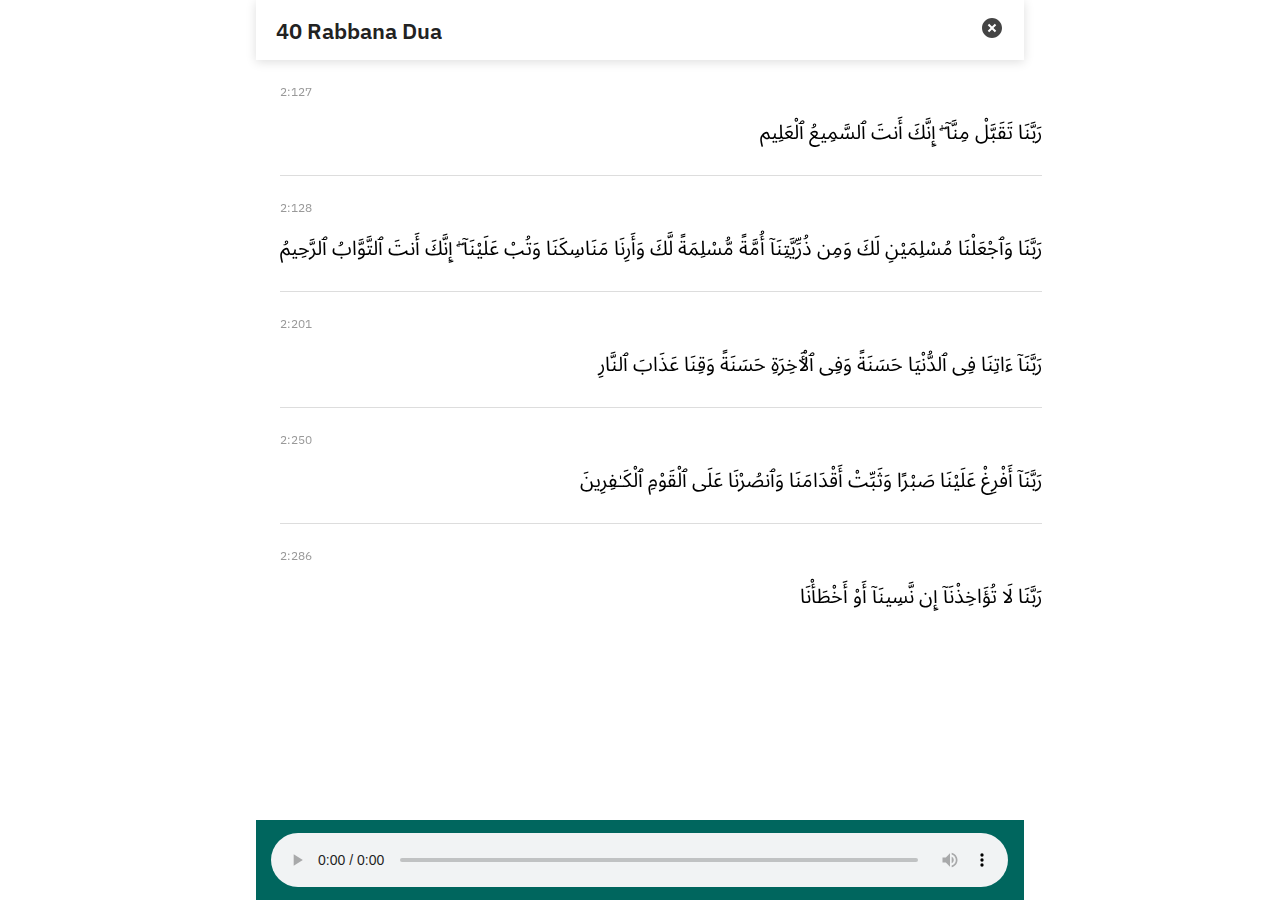
==== 40-rabbana-dua/index.html @ fe1c60f6 "Add files via upload" ====
<!DOCTYPE html>
<html lang="en">
<head>
    <meta charset="UTF-8">
    <meta http-equiv="X-UA-Compatible" content="IE=edge">
    <meta name="viewport" content="width=device-width, initial-scale=1.0">
    <title>40 Rabba Dua - Prayer Time UAE</title>
    <link rel="stylesheet" href="style.css">
</head>
<body>
    <div class="dua-container">
        <header>
            <div class="title">40 Rabbana Dua</div>
            <div class="actions">
                <svg width="24" height="24" fill="none" xmlns="http://www.w3.org/2000/svg"><path d="M12 22C6.477 22 2 17.523 2 12S6.477 2 12 2s10 4.477 10 10-4.477 10-10 10Zm0-11.414L9.172 7.757 7.757 9.172 10.586 12l-2.829 2.828 1.415 1.415L12 13.414l2.828 2.829 1.415-1.415L13.414 12l2.829-2.828-1.415-1.415L12 10.586Z" fill="#444"></path></svg>
            </div>
        </header>
        <main>
            <div class="dua-list">
                
            </div>
        </main>
        <footer>
            <div class="audio-player">
                <audio id="audioEl" controls>
                    <source src="40-Rabbana.mp3" type="audio/mpeg">
                  </audio>
            </div>
        </footer>
    </div>

    <script>
    let duaContainer = document.querySelector('.dua-list');
    // let duaListItem = duaContainer.querySelector('.dua-list-item');
    // let duaListItemArabicEl = duaListItem.querySelector('.dua-list-item-arabic');
    // let duaListItemQuranReference = duaListItem.querySelector('.dua-list-item-quran-reference');
    // let duaListItemTranslationEl = duaListItem.querySelector('.dua-list-item-translation');
    // let duaListItemTransliterationEl = duaListItem.querySelector('.dua-list-item-transliteration');

    fetch(`data.json`)
    .then(function(response) {
        return response.json();
    })
    .then(function(json){
        console.log(json);
        for(const dua of json) {
        duaContainer.innerHTML += `<div class="dua-list-item">
            <div class="dua-list-item-quran-reference">${dua.refno}</div>
                    <div class="dua-list-item-arabic"><span>${dua.arabic}</span></div>
                    <div class="dua-list-item-transliteration">${dua.transliteration}</div>
                    <div class="dua-list-item-translation">${dua.translation}</div>
                </div>`;
            }
    });

    var audioEl = document.getElementById("audioEl");
    audioEl.playbackRate = 1.5;

    </script>
</body>
</html>
---- 40-rabbana-dua/style.css ----
@import url('https://fonts.googleapis.com/css2?family=IBM+Plex+Sans:wght@100;200;300;400;500;600;700&display=swap');
@import url('https://fonts.googleapis.com/css2?family=Noto+Sans+Arabic:wght@100;200;300;400;500;600;700;800&display=swap');

* {
    margin: 0;
    padding: 0;
}

html,body {
    font-family: 'IBM Plex Sans', sans-serif;
    -webkit-user-select: none;
    user-select: none;
    overscroll-behavior: contain;
}

.dua-container {
    max-width: 768px;
    margin: auto;
    background: #fcfcfc;
    position: relative;
}

.title {
    font-size: 22px;
    font-weight: 600;
    color: #222222;
}

header {
    padding: 18px 20px;
    display: flex;
    justify-content: space-between;
    align-items: center;
    background: #FFF;
    box-sizing: border-box;
    height: 60px;
    box-shadow: 0px 2px 10px #dedede;
}
.dua-list-item-arabic {
    font-family: 'Noto Sans Arabic', sans-serif;
    text-align: right;
    font-size: 20px;
    line-height: 36px;
}

.dua-list-item {
    display: flex;
    flex-direction: column;
    border-top: 1px solid #ddd;
    padding-top: 24px;
    gap: 16px;
}
.dua-list-item-translation, .dua-list-item-transliteration {
    display: none;
    font-size: 14px;
    color: #666;
}


.dua-list {
    display: flex;
    flex-direction: column;
    gap: 24px;
    padding: 16px 24px 30px;
    box-sizing: border-box;
}

.dua-list-item:first-child {
    border-top: 0;
    padding-top: 8px;
}

.dua-list-item-quran-reference {
    color: #999;
    font-size: 12px;
}

footer {
    position: fixed;
    bottom: 0;
    height: 80px;
    width: 100%;
    background: #00665E;
    z-index: 999;
    max-width: 768px;
}

main {
    height: calc(100% - 60px - 80px);
    position: fixed;
    top: 60px;
    overflow: auto;
}

.audio-player {
    display: flex;
    align-items: center;
    height: 100%;
}

.audio-player audio {
    width: 96%;
    margin: auto;
}
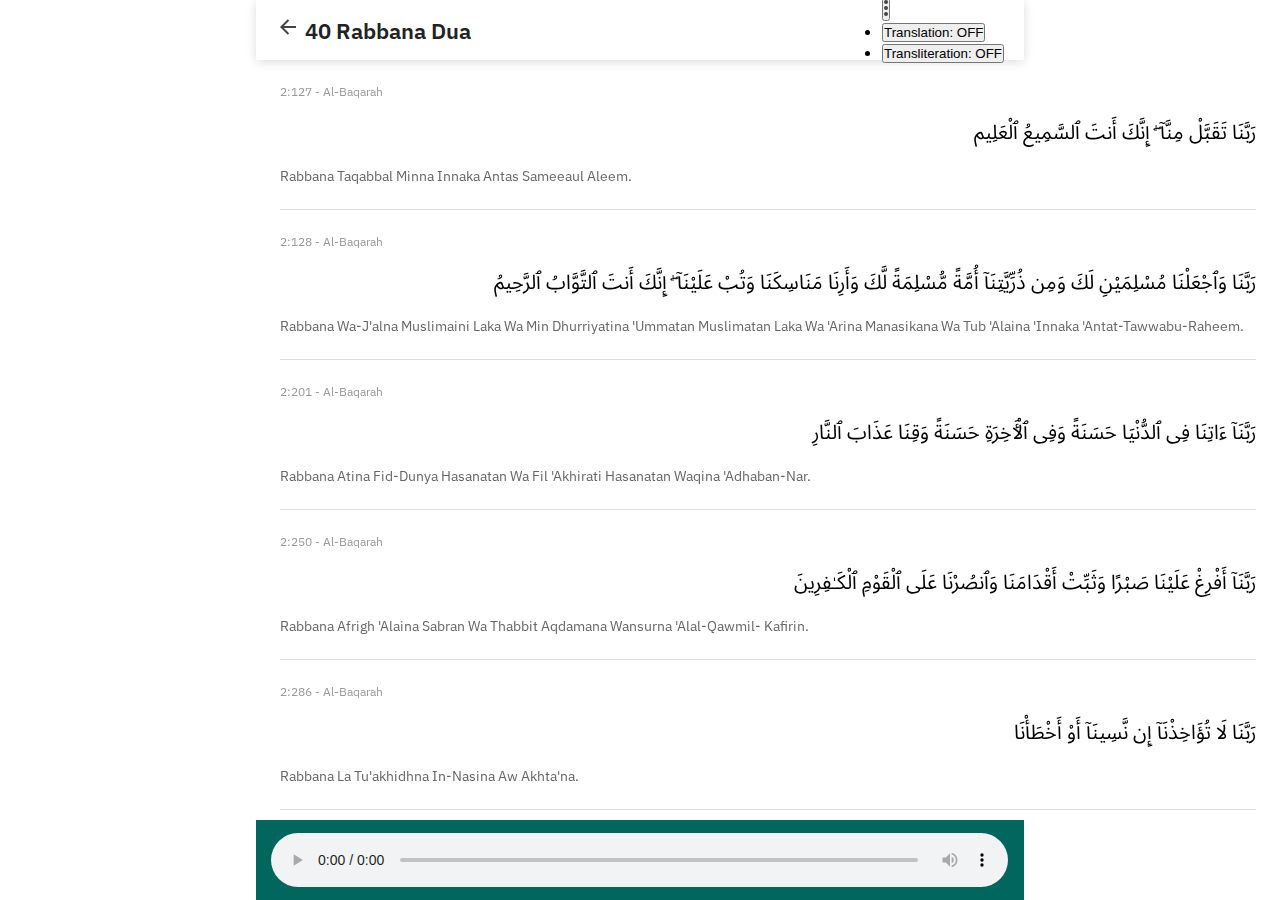
==== commit 63aed1a3: "Update index.html" ====
--- a/40-rabbana-dua/index.html
+++ b/40-rabbana-dua/index.html
@@ -10,9 +10,19 @@
 <body>
     <div class="dua-container">
         <header>
-            <div class="title">40 Rabbana Dua</div>
+            <div class="title">
+                <span class="icon"><svg viewBox="0 0 24 24" width="24" height="24" fill="none" xmlns="http://www.w3.org/2000/svg"><path d="M7.828 11H20v2H7.828l5.364 5.364-1.414 1.414L4 12l7.778-7.778 1.414 1.414L7.828 11Z" fill="#444"></path></svg></span>
+                <span>40 Rabbana Dua</span>
+            </div>
             <div class="actions">
-                <svg width="24" height="24" fill="none" xmlns="http://www.w3.org/2000/svg"><path d="M12 22C6.477 22 2 17.523 2 12S6.477 2 12 2s10 4.477 10 10-4.477 10-10 10Zm0-11.414L9.172 7.757 7.757 9.172 10.586 12l-2.829 2.828 1.415 1.415L12 13.414l2.828 2.829 1.415-1.415L13.414 12l2.829-2.828-1.415-1.415L12 10.586Z" fill="#444"></path></svg>
+                <button class="dots"><svg width="4" height="16" fill="none" xmlns="http://www.w3.org/2000/svg"><circle cx="2" cy="2" r="2" fill="#444"></circle><circle cx="2" cy="8" r="2" fill="#444"></circle><circle cx="2" cy="14" r="2" fill="#444"></circle></svg></button>
+
+                <div class="options">
+                    <ul>
+                        <li><button id="enableTranslation"><span>Translation: <span class="themeText">OFF</span></span></button></li>
+                        <li><button id="enableTransliteration"><span>Transliteration: <span class="themeText">OFF</span></span></button></li>
+                    </ul>
+                </div>
             </div>
         </header>
         <main>
@@ -27,6 +37,7 @@
                   </audio>
             </div>
         </footer>
+        <section class="overlay" style="display: none;"></section>
     </div>
 
     <script>
@@ -55,7 +66,79 @@
 
     var audioEl = document.getElementById("audioEl");
     audioEl.playbackRate = 1.5;
+    let overLay = document.querySelector('.overlay');
+
+    document.querySelector('.dots').addEventListener('click', function(){
+        document.querySelector('body').classList.add('options-opened');
+        overLay.style.display = "block";
+    });
+
+    overLay.addEventListener('click', function(){   
+        overLay.style.display = "none";
+        document.querySelector('body').classList.remove('options-opened');
+    });
+
+    document.querySelector('.title .icon').addEventListener('click', function(){
+        window.location.href ="https://prayertimeuae.com";
+    });
+
+    //enable translation
+    document.querySelector('#enableTranslation').addEventListener('click', function(){
+        toggleTranslation();
+    });
+
+    function checkTranslationLocalStorage(){
+        if(localStorage.getItem("rabbanaDuaTranslation")!=null && localStorage.getItem("rabbanaDuaTranslation") === 'ON') {
+            document.querySelector('#enableTranslation .themeText').textContent = "ON";
+            document.querySelector('.dua-list').classList.add('translations-enabled');
+        } else { 
+            document.querySelector('#enableTranslation .themeText').textContent = "OFF";
+            document.querySelector('.dua-list').classList.remove('translations-enabled');
+        }
+    }
+
+    function checkTransliterationLocalStorage(){
+        if(localStorage.getItem("rabbanaDuaTransliteration")!=null && localStorage.getItem("rabbanaDuaTransliteration") === 'ON') {
+            document.querySelector('#enableTransliteration .themeText').textContent = "ON";
+            document.querySelector('.dua-list').classList.add('transliteration-enabled');
+        } else { 
+            document.querySelector('#enableTransliteration .themeText').textContent = "OFF";
+            document.querySelector('.dua-list').classList.remove('transliteration-enabled');
+        }
+    }
+
+    function toggleTranslation(){
+        if(localStorage.getItem("rabbanaDuaTranslation")!=null && localStorage.getItem("rabbanaDuaTranslation") === 'ON') {
+            localStorage.setItem("rabbanaDuaTranslation", "OFF");
+            document.querySelector('#enableTranslation .themeText').textContent = "OFF";
+            document.querySelector('.dua-list').classList.remove('translations-enabled');
+        } else { 
+            localStorage.setItem("rabbanaDuaTranslation", "ON");
+            document.querySelector('#enableTranslation .themeText').textContent = "ON";
+            document.querySelector('.dua-list').classList.add('translations-enabled');
+        }   
+    }
+
+    function toggleTransliteration(){
+        if(localStorage.getItem("rabbanaDuaTransliteration")!=null && localStorage.getItem("rabbanaDuaTransliteration") === 'ON') {
+            localStorage.setItem("rabbanaDuaTransliteration", "OFF");
+            document.querySelector('#enableTransliteration .themeText').textContent = "OFF";
+            document.querySelector('.dua-list').classList.remove('transliteration-enabled');
+        } else { 
+            localStorage.setItem("rabbanaDuaTransliteration", "ON");
+            document.querySelector('#enableTransliteration .themeText').textContent = "ON";
+            document.querySelector('.dua-list').classList.add('transliteration-enabled');
+        }   
+    }
+
+
+    document.querySelector('#enableTransliteration').addEventListener('click', function(){
+        toggleTransliteration();
+    });
+
+    checkTranslationLocalStorage();
+    checkTransliterationLocalStorage();
 
     </script>
 </body>
-</html>+</html>
--- a/40-rabbana-dua/style.css
+++ b/40-rabbana-dua/style.css
@@ -50,12 +50,16 @@
     padding-top: 24px;
     gap: 16px;
 }
-.dua-list-item-translation, .dua-list-item-transliteration {
-    display: none;
+.dua-list-item-transliteration {
     font-size: 14px;
     color: #666;
 }
 
+.dua-list-item-translation {
+     font-size: 14px;
+    color: #666;
+     display: none;
+}
 
 .dua-list {
     display: flex;
@@ -101,4 +105,4 @@
 .audio-player audio {
     width: 96%;
     margin: auto;
-}+}
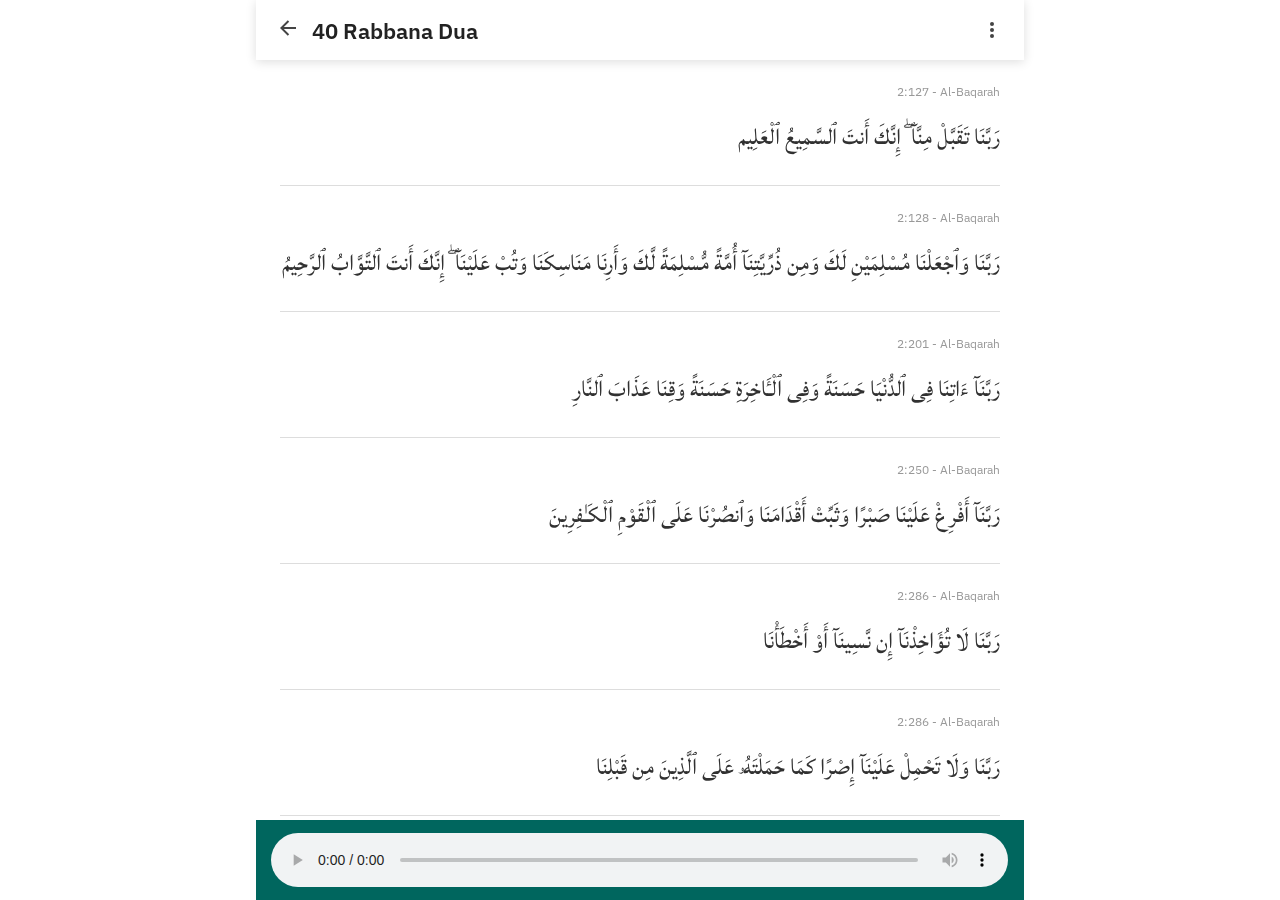
==== commit 4bb114c1: "Update index.html" ====
--- a/40-rabbana-dua/index.html
+++ b/40-rabbana-dua/index.html
@@ -135,10 +135,9 @@
     document.querySelector('#enableTransliteration').addEventListener('click', function(){
         toggleTransliteration();
     });
-
+        
     checkTranslationLocalStorage();
     checkTransliterationLocalStorage();
-
     </script>
 </body>
 </html>
--- a/40-rabbana-dua/style.css
+++ b/40-rabbana-dua/style.css
@@ -1,5 +1,5 @@
 @import url('https://fonts.googleapis.com/css2?family=IBM+Plex+Sans:wght@100;200;300;400;500;600;700&display=swap');
-@import url('https://fonts.googleapis.com/css2?family=Noto+Sans+Arabic:wght@100;200;300;400;500;600;700;800&display=swap');
+@import url('https://fonts.googleapis.com/css2?family=Lateef:wght@200;300;400&display=swap');
 
 * {
     margin: 0;
@@ -24,6 +24,7 @@
     font-size: 22px;
     font-weight: 600;
     color: #222222;
+    display: flex;
 }
 
 header {
@@ -35,12 +36,17 @@
     box-sizing: border-box;
     height: 60px;
     box-shadow: 0px 2px 10px #dedede;
+    position: fixed;
+    top: 0;
+    width: 100%;
+    max-width: 768px;
 }
 .dua-list-item-arabic {
-    font-family: 'Noto Sans Arabic', sans-serif;
+    font-family: 'Lateef', serif;
     text-align: right;
-    font-size: 20px;
-    line-height: 36px;
+    font-size: 30px;
+    line-height: 46px;
+    color: #313131;
 }
 
 .dua-list-item {
@@ -50,16 +56,12 @@
     padding-top: 24px;
     gap: 16px;
 }
-.dua-list-item-transliteration {
+.dua-list-item-translation, .dua-list-item-transliteration {
+    display: none;
     font-size: 14px;
     color: #666;
 }
 
-.dua-list-item-translation {
-     font-size: 14px;
-    color: #666;
-     display: none;
-}
 
 .dua-list {
     display: flex;
@@ -77,6 +79,7 @@
 .dua-list-item-quran-reference {
     color: #999;
     font-size: 12px;
+    text-align: right;
 }
 
 footer {
@@ -94,6 +97,8 @@
     position: fixed;
     top: 60px;
     overflow: auto;
+    z-index: -1;
+    max-width: 768px;
 }
 
 .audio-player {
@@ -106,3 +111,127 @@
     width: 96%;
     margin: auto;
 }
+
+.dots {
+    width: 24px;
+    height: 24px;
+    display: flex;
+    align-items: center;
+    justify-content: center;
+    border: 0;
+    background: none;
+}
+
+header .icon {
+    display: flex;
+    margin-right: 12px;
+}
+
+.options {
+    position: absolute;
+    top: 50px;
+    background: #fff;
+    padding: 10px;
+    right: 20px;
+    background: #FFFFFF;
+    border: 1px solid #E5E5E6;
+    box-sizing: border-box;
+    box-shadow: 0px 8px 30px rgba(161, 168, 191, 0.4);
+    border-radius: 8px;
+    box-sizing: border-box;
+    display: none;
+    min-width: 200px;
+}
+
+body.options-opened .options {
+    display: flex;
+    z-index: 10;
+}
+
+
+
+body.options-opened .overlay {
+    display: block;
+    background: transparent;
+}
+.options ul {
+    list-style: none;
+}
+
+.options ul button {
+    background: none;
+    border: 0;
+    font-size: 16px;
+    color: #444;
+    display: flex;
+    align-items: center;
+    padding: 10px;
+    width: 100%;
+}
+
+.options ul li {
+    margin: 8px 0 0;
+}
+
+.options ul li:first-child {
+    margin: 0;
+}
+
+.options ul button .icon {
+    margin-right: 10px;
+}
+
+.options ul button .icon svg {
+    height: 20px;
+    width: 20px;
+}
+
+body.options-opened .overlay {
+    display: block;
+    background: transparent;
+}
+
+section.overlay {
+    height: 100vh;
+    width: 100vw;
+    position: absolute;
+    left: 0;
+    top: 0;
+    background: rgb(0 0 0 / 40%);
+    z-index: -1;
+    display: none;
+    /* backdrop-filter: blur(2.5px); */
+}
+
+.options-opened footer {
+    z-index: -1;
+}
+
+
+section.drawer {
+    position: absolute;
+    height: 80vh;
+    bottom: 0;
+    background: white;
+    width: 100vw;
+    z-index: 3;
+    transform: translateY(100%);
+    transition: transform 0.4s;
+    padding: 0 20px 20px;
+    box-sizing: border-box;
+    width: 100%;
+    border-radius: 24px 24px 0 0;
+}
+
+section.drawer.active {
+    transform: translateY(0);
+    overflow: auto;
+}
+
+.dua-list.translations-enabled .dua-list-item-translation {
+    display: flex;
+}
+
+.dua-list.transliteration-enabled .dua-list-item-transliteration {
+    display: flex;
+}
